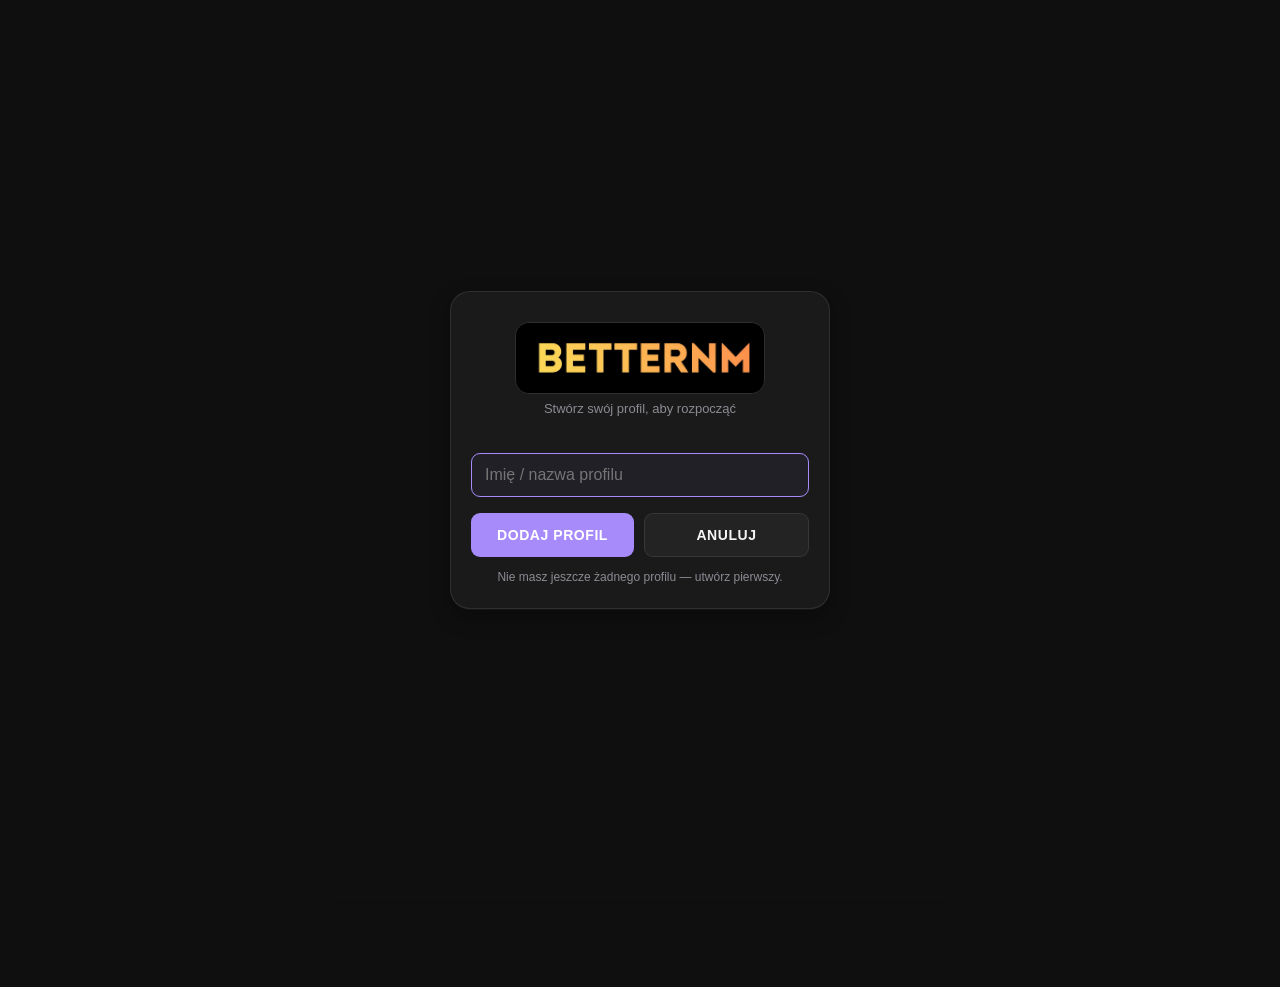
==== wersje/beta-0.10/index.html @ 72843f26 "Wersja beta 0.10 - stoper odpoczynku (zwijany) i czas treningu zapisywany do wpisu, poprawka rozjezd" ====
<!DOCTYPE html>
<html lang="pl">
<head>
  <meta charset="UTF-8">
  <meta name="viewport" content="width=device-width, initial-scale=1.0, viewport-fit=cover">
  <meta name="theme-color" content="#0f0f13">
  <meta name="mobile-web-app-capable" content="yes">
  <meta name="apple-mobile-web-app-capable" content="yes">
  <meta name="apple-mobile-web-app-status-bar-style" content="black-translucent">
  <meta name="apple-mobile-web-app-title" content="BetterNM">
  <meta name="format-detection" content="telephone=no">
  <title>BetterNM</title>
  <link rel="manifest" href="manifest.webmanifest">
  <link rel="icon" href="icons/icon-192.png">
  <link rel="apple-touch-icon" href="icons/icon-180.png">
  <link rel="stylesheet" href="style.css">
</head>
<body>
  <svg class="jamnik-bg" aria-hidden="true">
    <defs>
      <pattern id="jamnik-pat" width="150" height="90" patternUnits="userSpaceOnUse">
        <g fill="currentColor" fill-opacity="0.07" stroke="currentColor" stroke-opacity="0.07">
          <path d="M32 38 Q16 28 24 12" stroke-width="8" stroke-linecap="round" fill="none"/>
          <rect x="30" y="36" width="72" height="18" rx="9"/>
          <circle cx="102" cy="40" r="13"/>
          <rect x="94" y="26" width="30" height="18" rx="9"/>
          <rect x="120" y="30" width="20" height="9" rx="4.5"/>
          <path d="M100 28 Q92 44 102 45 Q108 44 106 31 Z"/>
          <rect x="36" y="54" width="7" height="20" rx="3.5"/>
          <rect x="54" y="54" width="7" height="20" rx="3.5"/>
          <rect x="108" y="54" width="7" height="20" rx="3.5"/>
          <rect x="124" y="54" width="7" height="20" rx="3.5"/>
        </g>
      </pattern>
    </defs>
    <rect width="100%" height="100%" fill="url(#jamnik-pat)"/>
  </svg>

  <header class="app-header">
    <img class="app-logo" src="logo.png" alt="BetterNM">
    <div class="header-mascot" aria-hidden="true"><svg viewBox="0 0 120 66" fill="currentColor" aria-hidden="true">
      <rect x="40" y="20" width="58" height="17" rx="8.5"/>
      <path d="M94 26 q16 -1 19 -15" fill="none" stroke="currentColor" stroke-width="7" stroke-linecap="round"/>
      <circle cx="32" cy="23" r="11"/>
      <rect x="9" y="25" width="22" height="10" rx="5"/>
      <path d="M28 13 q-7 -7 4 -7 q7 0 3 9 q-1 3 -7 1z"/>
      <circle cx="9" cy="29" r="2.4"/>
      <rect x="46" y="37" width="7" height="16" rx="3.5"/>
      <rect x="60" y="37" width="7" height="16" rx="3.5"/>
      <rect x="74" y="37" width="7" height="16" rx="3.5"/>
      <rect x="88" y="37" width="7" height="16" rx="3.5"/>
    </svg></div>
    <button id="btn-profile" class="profile-badge" aria-label="Zmień profil"></button>
    <button id="btn-settings" class="icon-btn header-btn" aria-label="Ustawienia">
      <svg viewBox="0 0 24 24" width="22" height="22" fill="none" stroke="#9a9aa8" stroke-width="2" stroke-linecap="round" stroke-linejoin="round">
        <circle cx="12" cy="12" r="3"/>
        <path d="M19.4 15a1.65 1.65 0 0 0 .33 1.82l.06.06a2 2 0 1 1-2.83 2.83l-.06-.06a1.65 1.65 0 0 0-1.82-.33 1.65 1.65 0 0 0-1 1.51V21a2 2 0 1 1-4 0v-.09a1.65 1.65 0 0 0-1-1.51 1.65 1.65 0 0 0-1.82.33l-.06.06a2 2 0 1 1-2.83-2.83l.06-.06a1.65 1.65 0 0 0 .33-1.82 1.65 1.65 0 0 0-1.51-1H3a2 2 0 1 1 0-4h.09a1.65 1.65 0 0 0 1.51-1 1.65 1.65 0 0 0-.33-1.82l-.06-.06a2 2 0 1 1 2.83-2.83l.06.06a1.65 1.65 0 0 0 1.82.33h.01a1.65 1.65 0 0 0 1-1.51V3a2 2 0 1 1 4 0v.09a1.65 1.65 0 0 0 1 1.51h.01a1.65 1.65 0 0 0 1.82-.33l.06-.06a2 2 0 1 1 2.83 2.83l-.06.06a1.65 1.65 0 0 0-.33 1.82v.01a1.65 1.65 0 0 0 1.51 1H21a2 2 0 1 1 0 4h-.09a1.65 1.65 0 0 0-1.51 1z"/>
      </svg>
    </button>
  </header>

  <main id="main">
    <!-- ============ KALENDARZ ============ -->
    <section id="tab-kalendarz" class="tab active">
      <div class="cal-nav">
        <button class="btn-ghost" id="cal-prev">&#10094;</button>
        <h2 id="cal-title"></h2>
        <button class="btn-ghost" id="cal-next">&#10095;</button>
      </div>
      <button class="btn-ghost cal-today" id="cal-today">Dzisiaj</button>
      <div id="daily-tips"></div>
      <div id="cal-streak"></div>
      <div id="month-stats"></div>
      <div class="cal-grid" id="cal-grid"></div>
      <div id="cal-day-detail"></div>
    </section>

    <!-- ============ ROZPISKA ============ -->
    <section id="tab-rozpiska" class="tab">
      <div class="tab-head">
        <h2 class="tab-title">Rozpiska treningowa</h2>
        <button class="btn primary small" id="plan-add">+ Dodaj rozpiskę</button>
      </div>
      <div id="plan-list"></div>
      <button class="btn secondary ex-list-toggle" id="ex-list-toggle">Lista ćwiczeń</button>
      <div id="exercise-list" class="hidden"></div>
    </section>

    <!-- ============ TRENING ============ -->
    <section id="tab-trening" class="tab">
      <h2 class="tab-title">Zapisz trening</h2>
      <div id="training-form"></div>
    </section>

    <!-- ============ POSTĘP ============ -->
    <section id="tab-postep" class="tab">
      <h2 class="tab-title">Postęp</h2>
      <div id="summary-box"></div>
      <div class="card" id="badges-box"><h3>Odznaki</h3><div id="badges-grid"></div></div>
      <div id="pr-box"></div>
      <div id="progress-form"></div>
    </section>

    <!-- ============ ZAWODY ============ -->
    <section id="tab-zawody" class="tab">
      <h2 class="tab-title">Zawody i starty</h2>
      <div id="races-form"></div>
    </section>

    <!-- ============ ZDROWIE ============ -->
    <section id="tab-zdrowie" class="tab">
      <h2 class="tab-title">Zdrowie</h2>
      <div id="health-form"></div>
      <div id="photo-box"></div>
    </section>
  </main>

  <nav class="bottom-nav">
    <button class="nav-btn active" data-tab="kalendarz"><span class="nav-icon"><svg viewBox="0 0 24 24" fill="none" stroke="currentColor" stroke-width="2" stroke-linecap="round" stroke-linejoin="round">
        <rect x="3" y="4" width="18" height="18" rx="2"/><line x1="16" y1="2" x2="16" y2="6"/><line x1="8" y1="2" x2="8" y2="6"/><line x1="3" y1="10" x2="21" y2="10"/>
      </svg></span><span>Kalendarz</span>
    </button>
    <button class="nav-btn" data-tab="rozpiska"><span class="nav-icon"><svg viewBox="0 0 24 24" fill="none" stroke="currentColor" stroke-width="2" stroke-linecap="round" stroke-linejoin="round">
        <path d="M8 6h13M8 12h13M8 18h13"/><path d="M3 6h.01M3 12h.01M3 18h.01"/>
      </svg></span><span>Rozpiska</span>
    </button>
    <button class="nav-btn" data-tab="trening"><span class="nav-icon"><svg viewBox="0 0 24 24" fill="none" stroke="currentColor" stroke-width="2" stroke-linecap="round">
        <line x1="3" y1="9" x2="3" y2="15"/><line x1="21" y1="9" x2="21" y2="15"/>
        <line x1="6" y1="12" x2="18" y2="12"/><line x1="9" y1="12" x2="9" y2="8"/>
        <line x1="15" y1="12" x2="15" y2="8"/><line x1="9" y1="16" x2="9" y2="20"/><line x1="15" y1="16" x2="15" y2="20"/>
      </svg></span><span>Trening</span>
    </button>
    <button class="nav-btn" data-tab="postep"><span class="nav-icon"><svg viewBox="0 0 24 24" fill="none" stroke="currentColor" stroke-width="2" stroke-linecap="round" stroke-linejoin="round">
        <path d="M18 20V10M12 20V4M6 20v-6"/>
      </svg></span><span>Postęp</span>
    </button>
    <button class="nav-btn" data-tab="zawody"><span class="nav-icon"><svg viewBox="0 0 24 24" fill="none" stroke="currentColor" stroke-width="2" stroke-linecap="round" stroke-linejoin="round">
        <path d="M5 21V4"/><path d="M5 4c3-2 6 2 9 0s6 1 6 1v9c-3-1-6 1-9-1s-6 0-6 0"/>
      </svg></span><span>Zawody</span>
    </button>
    <button class="nav-btn" data-tab="zdrowie"><span class="nav-icon"><svg viewBox="0 0 24 24" fill="none" stroke="currentColor" stroke-width="2" stroke-linecap="round" stroke-linejoin="round">
        <path d="M20.84 4.61a5.5 5.5 0 0 0-7.78 0L12 5.67l-1.06-1.06a5.5 5.5 0 0 0-7.78 7.78l1.06 1.06L12 21.23l7.78-7.78 1.06-1.06a5.5 5.5 0 0 0 0-7.78z"/>
      </svg></span><span>Zdrowie</span>
    </button>
  </nav>

  <!-- ============ MODAL: dzień ============ -->
  <div class="modal-overlay hidden" id="modal-day">
    <div class="modal">
      <div class="modal-head">
        <h3 id="modal-day-title"></h3>
        <button class="icon-btn" data-close>&#10005;</button>
      </div>
      <div id="modal-day-content"></div>
      <div class="modal-actions">
        <button class="btn primary" id="modal-day-add-training">+ Trening</button>
        <button class="btn secondary" id="modal-day-add-health">+ Zdrowie</button>
      </div>
    </div>
  </div>

  <!-- ============ MODAL: dodaj ćwiczenie ============ -->
  <div class="modal-overlay hidden" id="modal-add-exercise">
    <div class="modal">
      <div class="modal-head">
        <h3>Dodaj ćwiczenie</h3>
        <button class="icon-btn" data-close>&#10005;</button>
      </div>
      <label class="field-label" for="add-ex-select">Ćwiczenie</label>
      <select id="add-ex-select"></select>
      <div id="add-ex-custom-wrap" class="hidden">
        <label class="field-label" for="add-ex-custom">Własna nazwa</label>
        <input id="add-ex-custom" type="text" placeholder="np. Coś własnego">
      </div>
      <div class="modal-actions">
        <button class="btn primary" id="add-ex-ok">Dodaj</button>
      </div>
    </div>
  </div>

  <!-- ============ MODAL: dodaj ćwiczenia z rozpiski ============ -->
  <div class="modal-overlay hidden" id="modal-add-plan">
    <div class="modal">
      <div class="modal-head">
        <h3>Dodaj z rozpiski</h3>
        <button class="icon-btn" data-close>&#10005;</button>
      </div>
      <p class="field-hint">Wybierz rozpiskę — dodadzą się jej ćwiczenia, a mięśnie zaznaczą automatycznie.</p>
      <div id="plan-pick-list"></div>
    </div>
  </div>

  <!-- ============ MODAL: edycja planu ============ -->
  <div class="modal-overlay hidden" id="modal-plan-edit">
    <div class="modal">
      <div class="modal-head">
        <h3 id="plan-edit-title">Dodaj rozpiskę</h3>
        <button class="icon-btn" data-close>&#10005;</button>
      </div>
      <label class="field-label" for="plan-edit-name">Nazwa rozpiska</label>
      <input id="plan-edit-name" type="text" maxlength="40" placeholder="np. Klatka + Triceps">
      <label class="field-label" for="plan-edit-cat">Kategoria</label>
      <select id="plan-edit-cat">
        <option value="silownia">Siłownia</option>
        <option value="bieganie">Bieganie</option>
      </select>
      <div id="plan-tags-box">
        <label class="field-label">Mięśnie (możesz wybrać kilka)</label>
        <div class="chips" id="plan-tags-list"></div>
      </div>
      <label class="field-label" for="plan-edit-desc">Opis / plan (opcjonalnie, przydatny przy bieganiu)</label>
      <input id="plan-edit-desc" type="text" maxlength="120" placeholder="np. 3 km rozbieganie + 4 x 800 m">
      <p class="field-hint">Ćwiczenia — jedno w każdej linii (dla siłowni).</p>
      <textarea id="plan-edit-text" rows="8"></textarea>
      <div class="modal-actions">
        <button class="btn primary" id="plan-edit-ok">Zapisz</button>
        <button class="btn danger" id="plan-edit-delete" style="display:none">Usuń rozpiskę</button>
      </div>
    </div>
  </div>

  <!-- ============ MODAL: ustawienia ============ -->
  <div class="modal-overlay hidden" id="modal-settings">
    <div class="modal">
      <div class="modal-head">
        <button class="icon-btn back-btn" data-close aria-label="Cofnij">
          <svg viewBox="0 0 24 24" width="20" height="20" fill="none" stroke="currentColor" stroke-width="2" stroke-linecap="round" stroke-linejoin="round"><path d="M15 18l-6-6 6-6"/></svg>
        </button>
        <h3>Ustawienia</h3>
        <button class="icon-btn" data-close>&#10005;</button>
      </div>
      <div class="set-item">
        <button class="set-head" type="button" aria-expanded="false"><span>Profil</span><svg class="set-chev" viewBox="0 0 24 24" width="18" height="18" fill="none" stroke="currentColor" stroke-width="2" stroke-linecap="round" stroke-linejoin="round"><path d="M6 9l6 6 6-6"/></svg></button>
        <div class="set-body">
          <p class="field-hint" id="settings-current-profile"></p>
          <div class="modal-actions">
            <button class="btn secondary" id="settings-switch-profile">Zmień profil</button>
            <button class="btn secondary" id="settings-pin">Ustaw PIN</button>
          </div>
        </div>
      </div>

      <div class="set-item" id="set-nowosci">
        <button class="set-head" type="button" aria-expanded="false"><span>Nowości</span><svg class="set-chev" viewBox="0 0 24 24" width="18" height="18" fill="none" stroke="currentColor" stroke-width="2" stroke-linecap="round" stroke-linejoin="round"><path d="M6 9l6 6 6-6"/></svg></button>
        <div class="set-body">
          <p class="field-hint">Co nowego w tej wersji:</p>
          <div id="changelog-list"></div>
        </div>
      </div>

      <div class="set-item">
        <button class="set-head" type="button" aria-expanded="false"><span>Wygląd</span><svg class="set-chev" viewBox="0 0 24 24" width="18" height="18" fill="none" stroke="currentColor" stroke-width="2" stroke-linecap="round" stroke-linejoin="round"><path d="M6 9l6 6 6-6"/></svg></button>
        <div class="set-body">
          <div class="modal-actions">
            <button class="btn secondary" id="theme-dark">Ciemny</button>
            <button class="btn secondary" id="theme-light">Jasny</button>
          </div>
          <h4>Kolor akcentu</h4>
          <div id="accent-swatches" class="accent-row"></div>
          <h4>Maskotka</h4>
          <div class="modal-actions">
            <button class="btn secondary" id="mascot-none">Brak</button>
            <button class="btn secondary" id="mascot-jamnik">Jamniczek</button>
          </div>
        </div>
      </div>

      <div class="set-item">
        <button class="set-head" type="button" aria-expanded="false"><span>Kopia zapasowa danych</span><svg class="set-chev" viewBox="0 0 24 24" width="18" height="18" fill="none" stroke="currentColor" stroke-width="2" stroke-linecap="round" stroke-linejoin="round"><path d="M6 9l6 6 6-6"/></svg></button>
        <div class="set-body">
          <div class="modal-actions">
            <button class="btn primary" id="settings-export">Pobierz plik .json</button>
            <button class="btn secondary" id="settings-copy">Kopiuj dane</button>
          </div>
          <p class="field-hint">Kopia przechowuje cały postęp tego profilu. Aby przenieść dane na nowy telefon: pobierz plik, wyślij go sobie (np. mailem), a na nowym telefonie wybierz poniżej „Przywróć z kopii”.</p>
        </div>
      </div>

      <div class="set-item">
        <button class="set-head" type="button" aria-expanded="false"><span>Raport</span><svg class="set-chev" viewBox="0 0 24 24" width="18" height="18" fill="none" stroke="currentColor" stroke-width="2" stroke-linecap="round" stroke-linejoin="round"><path d="M6 9l6 6 6-6"/></svg></button>
        <div class="set-body">
          <p class="field-hint">Podsumowanie ostatnich 30 dni. W oknie drukowania wybierz „Zapisz jako PDF”.</p>
          <div class="modal-actions">
            <button class="btn primary" id="settings-report">Generuj raport (PDF)</button>
          </div>
        </div>
      </div>

      <div class="set-item">
        <button class="set-head" type="button" aria-expanded="false"><span>Przypomnienia</span><svg class="set-chev" viewBox="0 0 24 24" width="18" height="18" fill="none" stroke="currentColor" stroke-width="2" stroke-linecap="round" stroke-linejoin="round"><path d="M6 9l6 6 6-6"/></svg></button>
        <div class="set-body">
          <label class="remind-row"><input type="checkbox" id="remind-enable"><span>Przypominaj o treningu</span></label>
          <div class="form-row">
            <div><label class="field-label">Godzina</label><input type="time" id="remind-time"></div>
            <div><label class="field-label">Wiadomość</label><input type="text" id="remind-msg" maxlength="60" placeholder="Czas na trening!"></div>
          </div>
          <p class="field-hint" id="remind-hint"></p>
          <div class="modal-actions">
            <button class="btn secondary" id="remind-save">Zapisz przypomnienie</button>
          </div>
        </div>
      </div>

      <div class="set-item">
        <button class="set-head" type="button" aria-expanded="false"><span>Przywróć z kopii</span><svg class="set-chev" viewBox="0 0 24 24" width="18" height="18" fill="none" stroke="currentColor" stroke-width="2" stroke-linecap="round" stroke-linejoin="round"><path d="M6 9l6 6 6-6"/></svg></button>
        <div class="set-body">
          <div class="modal-actions">
            <button class="btn secondary" id="settings-import">Wybierz plik .json</button>
            <input type="file" id="settings-file" accept=".json,application/json" class="hidden">
          </div>
        </div>
      </div>

      <div class="set-item">
        <button class="set-head" type="button" aria-expanded="false"><span>Uwagi i poprawki</span><svg class="set-chev" viewBox="0 0 24 24" width="18" height="18" fill="none" stroke="currentColor" stroke-width="2" stroke-linecap="round" stroke-linejoin="round"><path d="M6 9l6 6 6-6"/></svg></button>
        <div class="set-body">
          <p class="field-hint">Lista rzeczy do poprawy w aplikacji. „Wyślij do autora" przesyła uwagi prosto do dewelopera (nowy Issue na GitHubie).</p>
          <textarea id="feedback-input" rows="3" placeholder="np. dodać tryb ciemny w postępach..."></textarea>
          <div class="modal-actions">
            <button class="btn primary" id="feedback-add">Dodaj uwagę</button>
            <button class="btn secondary" id="feedback-send">Wyślij do autora</button>
            <button class="btn secondary" id="feedback-copy">Kopiuj listę</button>
          </div>
          <div id="feedback-list"></div>
        </div>
      </div>

      <div class="set-item">
        <button class="set-head" type="button" aria-expanded="false"><span class="danger-title">Niebezpieczne</span><svg class="set-chev" viewBox="0 0 24 24" width="18" height="18" fill="none" stroke="currentColor" stroke-width="2" stroke-linecap="round" stroke-linejoin="round"><path d="M6 9l6 6 6-6"/></svg></button>
        <div class="set-body">
          <div class="modal-actions">
            <button class="btn danger" id="settings-reset">Wyczyść wszystkie dane</button>
          </div>
        </div>
      </div>

      <div class="set-item">
        <button class="set-head" type="button" aria-expanded="false"><span>Zainstaluj aplikację</span><svg class="set-chev" viewBox="0 0 24 24" width="18" height="18" fill="none" stroke="currentColor" stroke-width="2" stroke-linecap="round" stroke-linejoin="round"><path d="M6 9l6 6 6-6"/></svg></button>
        <div class="set-body">
          <p class="field-hint" id="install-hint">Zainstaluj BetterNM na telefonie — działa jak zwykła aplikacja, bez przeglądarki.</p>
          <div class="modal-actions">
            <button class="btn primary hidden" id="install-btn">Zainstaluj aplikację</button>
            <button class="btn secondary" id="settings-update">Aktualizuj aplikację</button>
          </div>
          <ul class="install-guide">
            <li><b>Android (Chrome):</b> menu ⋮ → „Dodaj do ekranu głównego" lub „Zainstaluj aplikację".</li>
            <li><b>iPhone/iPad (Safari):</b> przycisk Udostępnij → „Dodaj do ekranu głównego".</li>
          </ul>
        </div>
      </div>

      <p class="field-hint" id="settings-version"></p>
    </div>
  </div>

  <!-- ============ MODAL: PIN ============ -->
  <div class="modal-overlay hidden" id="modal-pin">
    <div class="modal">
      <div class="modal-head">
        <h3 id="pin-modal-title">Ustaw PIN</h3>
        <button class="icon-btn" data-close>&#10005;</button>
      </div>
      <p class="field-hint">PIN (4 cyfry) blokuje dostęp do tego profilu — podajesz go po wybraniu profilu w aplikacji.</p>
      <label class="field-label" for="pin-input">Nowy PIN</label>
      <input id="pin-input" type="password" inputmode="numeric" maxlength="4" pattern="[0-9]*" autocomplete="new-password" placeholder="4 cyfry">
      <label class="field-label" for="pin-confirm">Powtórz PIN</label>
      <input id="pin-confirm" type="password" inputmode="numeric" maxlength="4" pattern="[0-9]*" autocomplete="new-password" placeholder="jeszcze raz">
      <p class="field-hint err-hint hidden" id="pin-err"></p>
      <div class="modal-actions">
        <button class="btn primary" id="pin-save">Zapisz PIN</button>
        <button class="btn danger hidden" id="pin-remove">Usuń PIN</button>
      </div>
    </div>
  </div>

  <!-- ============ EKRAN PROFILI ============ -->
  <div class="profile-screen hidden" id="profile-screen">
    <div class="profile-card">
      <img class="profile-banner" src="logo.png" alt="BetterNM">
      <p class="profile-sub" id="profile-sub">Wybierz profil, aby kontynuować</p>
      <div id="profile-list"></div>
      <div id="profile-add-wrap" class="hidden">
        <input id="profile-new-name" type="text" placeholder="Imię / nazwa profilu" maxlength="24" autocomplete="off">
        <div class="modal-actions">
          <button class="btn primary" id="profile-add-ok">Dodaj profil</button>
          <button class="btn secondary" id="profile-add-cancel">Anuluj</button>
        </div>
      </div>
      <div id="profile-rename-wrap" class="hidden">
        <input id="profile-rename-input" type="text" placeholder="Nowa nazwa profilu" maxlength="24" autocomplete="off">
        <div class="modal-actions">
          <button class="btn primary" id="profile-rename-ok">Zapisz</button>
          <button class="btn secondary" id="profile-rename-cancel">Anuluj</button>
        </div>
      </div>
      <button class="btn secondary profile-add-btn" id="profile-add-btn">+ Nowy profil</button>
      <p class="field-hint profile-meta" id="profile-screen-meta"></p>
    </div>
  </div>

  <!-- ============ MODAL: zdjęcie sylwetki ============ -->
  <div class="modal-overlay hidden" id="modal-photo">
    <div class="modal modal-photo">
      <div class="modal-head">
        <h3 id="photo-full-date"></h3>
        <button class="icon-btn" data-close>&#10005;</button>
      </div>
      <img id="photo-full" alt="Zdjęcie sylwetki">
    </div>
  </div>

  <!-- ============ RAPORT (do wydruku / PDF) ============ -->
  <div id="print-report"></div>

  <!-- ============ EKRAN BLOKADY (PIN) ============ -->
  <div class="lock-screen hidden" id="lock-screen">
    <div class="lock-card">
      <img class="lock-logo" src="logo.png" alt="BetterNM">
      <p class="lock-title">Profil: <span id="lock-profile-name"></span></p>
      <p class="lock-hint">Wpisz PIN, aby odblokować</p>
      <div class="pin-dots" id="pin-dots">
        <span class="pin-dot"></span><span class="pin-dot"></span><span class="pin-dot"></span><span class="pin-dot"></span>
      </div>
      <p class="lock-err hidden" id="lock-err">Nieprawidłowy PIN</p>
      <div class="pin-pad">
        <button class="pin-key" type="button" data-pin="1">1</button>
        <button class="pin-key" type="button" data-pin="2">2</button>
        <button class="pin-key" type="button" data-pin="3">3</button>
        <button class="pin-key" type="button" data-pin="4">4</button>
        <button class="pin-key" type="button" data-pin="5">5</button>
        <button class="pin-key" type="button" data-pin="6">6</button>
        <button class="pin-key" type="button" data-pin="7">7</button>
        <button class="pin-key" type="button" data-pin="8">8</button>
        <button class="pin-key" type="button" data-pin="9">9</button>
        <span class="pin-key empty"></span>
        <button class="pin-key" type="button" data-pin="0">0</button>
        <button class="pin-key" type="button" data-pin="back" aria-label="Kasuj">&larr;</button>
      </div>
      <button class="btn ghost-btn" id="lock-cancel" type="button">Inny profil</button>
    </div>
  </div>

  <div id="toast" class="hidden"></div>

  <script src="app.js"></script>
</body>
</html>
---- wersje/beta-0.10/style.css ----
:root {
  --bg: #0f0f0f;
  --card: #1a1a1a;
  --card-solid: #161616;
  --card2: #232323;
  --text: #f5f5f7;
  --muted: #8b8b93;
  --accent: #a78bfa;
  --accent-hover: #8b5cf6;
  --accent-active: #7c3aed;
  --accent-rgb: 167, 139, 250;
  --blue: #38bdf8;
  --green: #34d399;
  --yellow: #fdb515;
  --danger: #ef4444;
  --border: rgba(255, 255, 255, 0.09);
  --shadow: 0 1px 0 rgba(255, 255, 255, 0.04), 0 8px 20px rgba(0, 0, 0, 0.35);
  --radius: 12px;
}

* { box-sizing: border-box; margin: 0; padding: 0; }

html { -webkit-text-size-adjust: 100%; }

body {
  background:
    radial-gradient(900px 420px at 50% -8%, rgba(var(--accent-rgb), 0.09), transparent 60%),
    var(--bg);
  color: var(--text);
  font-family: -apple-system, BlinkMacSystemFont, "Segoe UI", Roboto, "Helvetica Neue", Arial, sans-serif;
  font-size: 15px;
  line-height: 1.45;
  min-height: 100vh;
  padding-bottom: 78px;
  padding-top: 58px;
  -webkit-font-smoothing: antialiased;
}

.hidden { display: none !important; }

/* ===== Header ===== */
.app-header {
  position: fixed;
  top: 0; left: 0; right: 0;
  z-index: 50;
  height: 58px;
  display: flex;
  align-items: center;
  gap: 12px;
  padding: 0 16px;
  background: rgba(15, 15, 15, 0.9);
  backdrop-filter: blur(14px);
  -webkit-backdrop-filter: blur(14px);
  border-bottom: 1px solid var(--border);
}
.logo {
  width: 36px;
  height: 36px;
  border-radius: 10px;
  background: var(--accent);
  display: flex;
  align-items: center;
  justify-content: center;
  box-shadow: 0 4px 14px rgba(var(--accent-rgb), 0.4);
  flex: 0 0 auto;
}
.logo svg { stroke: #fff; }
.app-header h1 {
  font-size: 18px;
  font-weight: 800;
  letter-spacing: -0.2px;
  color: #fff;
  flex: 1;
}
.header-btn { margin-left: auto; position: relative; }
#btn-settings.has-update::after {
  content: '';
  position: absolute;
  top: 3px;
  right: 3px;
  width: 9px;
  height: 9px;
  border-radius: 50%;
  background: var(--accent);
  border: 2px solid var(--bg);
}
.app-logo {
  height: 30px;
  width: auto;
  display: block;
  flex: 0 0 auto;
}

/* ===== Main / tabs ===== */
main { max-width: 640px; margin: 0 auto; padding: 16px 14px 34px; }
.tab { display: none; }
.tab.active { display: block; animation: fade 0.2s ease; }
@keyframes fade { from { opacity: 0; transform: translateY(5px); } to { opacity: 1; transform: none; } }
.tab-title {
  font-size: 21px;
  font-weight: 800;
  margin-bottom: 14px;
  letter-spacing: -0.3px;
  color: #fff;
}
.tab-subtitle {
  font-size: 12px;
  color: var(--muted);
  margin: 20px 2px 10px;
  text-transform: uppercase;
  letter-spacing: 0.09em;
  font-weight: 700;
}

/* ===== Bottom nav ===== */
.bottom-nav {
  position: fixed;
  bottom: 0; left: 0; right: 0;
  z-index: 50;
  display: flex;
  background: rgba(17, 17, 17, 0.95);
  backdrop-filter: blur(14px);
  -webkit-backdrop-filter: blur(14px);
  border-top: 1px solid var(--border);
  padding-bottom: env(safe-area-inset-bottom);
}
.nav-btn {
  flex: 1;
  position: relative;
  display: flex;
  flex-direction: column;
  align-items: center;
  gap: 3px;
  padding: 9px 0 7px;
  background: none;
  border: none;
  color: var(--muted);
  font-size: 11px;
  font-weight: 600;
  cursor: pointer;
  -webkit-tap-highlight-color: transparent;
  transition: color 0.2s;
}
.nav-btn .nav-icon {
  width: 46px;
  height: 27px;
  border-radius: 8px;
  display: flex;
  align-items: center;
  justify-content: center;
  transition: background 0.2s, transform 0.2s;
}
.nav-btn.active { color: var(--accent); }
.nav-btn.active .nav-icon {
  background: rgba(var(--accent-rgb), 0.14);
  transform: translateY(-1px);
}

/* ===== Buttons ===== */
.btn {
  border: none;
  border-radius: 9px;
  padding: 13px 18px;
  font-size: 14px;
  font-weight: 700;
  text-transform: uppercase;
  letter-spacing: 0.04em;
  cursor: pointer;
  color: #fff;
  -webkit-tap-highlight-color: transparent;
  transition: transform 0.12s, background 0.15s;
}
.btn:active { transform: scale(0.97); }
.btn.primary { background: var(--accent); }
.btn.primary:active { background: var(--accent-active); }
.btn.primary:hover { background: var(--accent-hover); }
.btn.secondary { background: var(--card2); border: 1px solid var(--border); color: var(--text); }
.btn.secondary:active { background: #2a2a2a; }
.btn.danger { background: var(--danger); }
.btn.danger:active { background: #c02626; }
.btn.small { padding: 8px 14px; font-size: 12px; border-radius: 8px; }
.btn:disabled { opacity: 0.5; }

.btn-ghost {
  background: none;
  border: none;
  color: var(--accent);
  font-size: 20px;
  padding: 8px 14px;
  cursor: pointer;
  border-radius: 8px;
  -webkit-tap-highlight-color: transparent;
}
.btn-ghost:active { background: rgba(var(--accent-rgb), 0.12); }
.cal-today {
  display: block;
  margin: 0 auto 12px;
  font-size: 13px;
  font-weight: 600;
  text-transform: uppercase;
  letter-spacing: 0.05em;
  padding: 6px 16px;
  border: 1px solid var(--border);
  border-radius: 8px;
  color: var(--muted);
  background: var(--card);
  cursor: pointer;
  -webkit-tap-highlight-color: transparent;
}
.cal-today:active { color: var(--accent); border-color: var(--accent); }

.icon-btn {
  background: none;
  border: none;
  color: var(--muted);
  font-size: 18px;
  padding: 7px;
  cursor: pointer;
  border-radius: 8px;
  -webkit-tap-highlight-color: transparent;
}
.icon-btn:active { background: rgba(255, 255, 255, 0.08); color: var(--text); }

/* ===== Cards ===== */
.card {
  background: var(--card);
  border: 1px solid var(--border);
  border-radius: var(--radius);
  padding: 16px;
  margin-bottom: 14px;
  box-shadow: var(--shadow);
}
.card h3 { font-size: 16px; font-weight: 700; margin-bottom: 6px; color: #fff; }

/* ===== Calendar ===== */
.cal-nav { display: flex; align-items: center; justify-content: space-between; margin-bottom: 6px; }
.cal-nav h2 { font-size: 18px; font-weight: 800; text-transform: capitalize; color: #fff; }
.cal-grid {
  display: grid;
  grid-template-columns: repeat(7, minmax(0, 1fr));
  gap: 4px;
  background: var(--card);
  border: 1px solid var(--border);
  border-radius: var(--radius);
  padding: 10px;
  box-shadow: var(--shadow);
}
.cal-dow { text-align: center; font-size: 11px; color: var(--muted); padding: 4px 0; font-weight: 700; text-transform: uppercase; letter-spacing: 0.06em; }
.cal-day {
  min-width: 0;
  height: 46px;
  overflow: hidden;
  display: flex;
  flex-direction: column;
  align-items: center;
  justify-content: center;
  gap: 2px;
  border-radius: 9px;
  font-size: 14px;
  cursor: pointer;
  transition: background 0.15s;
  -webkit-tap-highlight-color: transparent;
}
.cal-day.empty { cursor: default; }
.cal-day:not(.empty):active { background: rgba(var(--accent-rgb), 0.15); }
.cal-day.trained { background: rgba(var(--accent-rgb), 0.10); border: 1px solid rgba(var(--accent-rgb), 0.35); }
.cal-day .day-num { font-weight: 600; font-variant-numeric: tabular-nums; }
.cal-day.today .day-num {
  width: 25px;
  height: 25px;
  display: flex;
  align-items: center;
  justify-content: center;
  border-radius: 50%;
  background: var(--accent);
  color: #fff;
  font-weight: 800;
  box-shadow: 0 3px 10px rgba(var(--accent-rgb), 0.45);
}
.cal-marks { display: flex; flex-wrap: wrap; justify-content: center; gap: 1px; min-height: 10px; max-height: 15px; overflow: hidden; align-self: stretch; line-height: 1; align-items: center; }
.cal-more {
  font-size: 7px;
  font-weight: 800;
  line-height: 1.5;
  padding: 0 2px;
  border-radius: 5px;
  color: var(--accent);
  background: rgba(var(--accent-rgb), 0.14);
}
.run-mark { display: inline-flex; align-items: center; gap: 1px; color: var(--blue); height: 10px; }
.run-ico svg { width: 8px; height: 8px; display: block; }
.run-ltr { font-size: 7px; font-weight: 800; color: var(--blue); line-height: 1; }
.gym-mark { display: inline-flex; width: 9px; height: 9px; color: var(--accent); }
.gym-mark svg { width: 100%; height: 100%; display: block; }
.gym-mark.back { color: var(--accent); }
.gym-mark.chest { color: #f472b6; }
.gym-mark.legs { color: #4ade80; }
.gym-mark.bolt { color: #facc15; }
.gym-mark.dumbbell { color: var(--accent); }
.health-mark { width: 4px; height: 4px; border-radius: 50%; background: var(--green); align-self: center; }

#cal-day-detail .day-block { margin-top: 16px; }
#cal-day-detail .day-block h3 { font-size: 13px; color: var(--muted); margin-bottom: 8px; text-transform: uppercase; letter-spacing: 0.08em; }
.day-empty { text-align: center; color: var(--muted); padding: 26px 0; }

/* ===== Weekly streak ===== */
.streak-card {
  display: flex;
  align-items: center;
  gap: 12px;
  background: var(--card);
  border: 1px solid var(--border);
  border-radius: var(--radius);
  padding: 12px 16px;
  margin-bottom: 12px;
  box-shadow: var(--shadow);
}
.streak-flame { width: 30px; height: 30px; color: var(--muted); flex: 0 0 30px; }
.streak-flame svg { width: 100%; height: 100%; }
.streak-card.on .streak-flame { color: var(--accent); }
.streak-info { display: flex; flex-direction: column; line-height: 1.2; }
.streak-num { font-size: 22px; font-weight: 800; color: #fff; }
.streak-lbl { font-size: 12px; color: var(--muted); }

/* ===== Plan cards ===== */
.badge {
  display: inline-block;
  font-size: 11px;
  font-weight: 700;
  text-transform: uppercase;
  letter-spacing: 0.04em;
  padding: 3px 10px;
  border-radius: 6px;
  vertical-align: middle;
  margin-left: 8px;
}
.badge.gym { background: rgba(var(--accent-rgb), 0.16); color: var(--accent); }
.badge.run { background: rgba(56, 189, 248, 0.15); color: var(--blue); }
.ex-list { list-style: none; margin: 10px 0; counter-reset: ex; }
.ex-list li { display: flex; gap: 10px; align-items: baseline; padding: 5px 0; color: #d7dae4; }
.ex-list li::before {
  counter-increment: ex;
  content: counter(ex);
  flex: 0 0 22px;
  height: 22px;
  text-align: center;
  font-size: 12px;
  font-weight: 700;
  color: #fff;
  background: var(--accent);
  border-radius: 50%;
  line-height: 22px;
}
.card.plan-gym { border-left: 3px solid var(--accent); }
.card.plan-run { border-left: 3px solid var(--blue); }
.plan-actions { display: flex; gap: 10px; margin-top: 12px; }
.plan-actions .btn { flex: 1; }

/* Rozpiska: zwijane karty planów */
.plan-acc { padding: 2px 16px; }
.plan-acc-head {
  width: 100%;
  display: flex;
  flex-wrap: wrap;
  align-items: center;
  gap: 4px 10px;
  padding: 14px 0 12px;
  background: none;
  border: none;
  color: var(--text);
  text-align: left;
  cursor: pointer;
  -webkit-tap-highlight-color: transparent;
}
.plan-acc-title {
  flex: 1 1 auto;
  min-width: 0;
  display: flex;
  align-items: center;
  gap: 8px;
  font-size: 16px;
}
.plan-acc-title b { font-size: 15px; color: #fff; }
.plan-acc .plan-tags { margin: 0; flex: 0 1 auto; }
.plan-acc-count { flex: 0 0 auto; font-size: 12px; color: var(--muted); font-weight: 600; white-space: nowrap; }
.plan-acc .set-chev { flex: 0 0 auto; color: var(--muted); transition: transform 0.18s; }
.plan-acc.open .set-chev { transform: rotate(180deg); }
.plan-acc-body { display: none; padding: 0 0 14px; }
.plan-acc.open .plan-acc-body { display: block; }
.plan-acc.open .plan-acc-body .ex-list { margin: 6px 0 4px; }

/* Tagi mięśni */
.plan-tags { margin: 8px 0 2px; display: flex; flex-wrap: wrap; gap: 6px; }
.badge.tag {
  margin: 0;
  background: rgba(var(--accent-rgb), 0.12);
  color: var(--accent);
  text-transform: none;
  letter-spacing: 0.02em;
  font-size: 11px;
  font-weight: 600;
}
.plan-filters { margin: 6px 0 14px; }
.plan-filters .chip { padding: 8px 13px; font-size: 13px; border-radius: 20px; }
.tag-chip { padding: 8px 13px !important; font-size: 13px !important; }
#plan-tags-list { margin: 6px 0 4px; }

/* Wybór mięśni w treningu + rozpiska w treningu */
.plan-loaded { display: flex; align-items: center; gap: 8px; font-size: 13px; font-weight: 600; color: var(--text); padding: 4px 0 0; }
.plan-row { align-items: center; }
.plan-row > div:last-child { flex: 1.4; }
.plan-loaded svg { width: 17px; height: 17px; color: var(--accent); flex-shrink: 0; }
#plan-pick-list { display: flex; flex-direction: column; gap: 8px; margin-top: 10px; }
.plan-pick {
  display: block;
  text-align: left;
  width: 100%;
  border: 1px solid var(--border);
  background: var(--card);
  color: var(--text);
  border-radius: 10px;
  padding: 10px 12px;
  font-size: 14px;
  font-weight: 600;
  cursor: pointer;
  transition: all 0.15s;
  -webkit-tap-highlight-color: transparent;
}
.plan-pick:active { transform: scale(0.98); }
.plan-pick .pp-name { display: block; }

/* Lista ćwiczeń w Rozpisce */
.ex-list-toggle { width: 100%; margin: 14px 0 0; }
.ex-part { margin: 16px 0 6px; font-size: 13px; color: var(--accent); text-transform: uppercase; letter-spacing: 0.05em; }
.ex-part:first-child { margin-top: 4px; }
#exercise-list .ex-list { margin-top: 0; }
#exercise-list .ex-list-click li { padding: 2px 0; }
#exercise-list .ex-add-row {
  flex: 1;
  min-width: 0;
  display: flex;
  align-items: center;
  justify-content: space-between;
  gap: 8px;
  padding: 8px 4px 8px 0;
  background: none;
  border: none;
  color: var(--text);
  font-size: 14px;
  text-align: left;
  cursor: pointer;
  -webkit-tap-highlight-color: transparent;
}
#exercise-list .ex-add-name { flex: 1; min-width: 0; overflow: hidden; text-overflow: ellipsis; white-space: nowrap; }
#exercise-list .ex-add-chip {
  flex: 0 0 auto;
  background: rgba(var(--accent-rgb), 0.14);
  color: var(--accent);
  border-radius: 20px;
  padding: 5px 12px;
  font-size: 12px;
  font-weight: 700;
  text-transform: uppercase;
  letter-spacing: 0.03em;
  white-space: nowrap;
  transition: background 0.15s, color 0.15s;
}
#exercise-list .ex-add-row:active .ex-add-chip { background: var(--accent); color: #fff; }

/* ===== Chips ===== */
.chips { display: flex; flex-wrap: wrap; gap: 9px; margin: 12px 0; }
.chip {
  border: 1px solid var(--border);
  background: var(--card);
  color: var(--text);
  border-radius: 8px;
  padding: 10px 16px;
  font-size: 14px;
  font-weight: 600;
  cursor: pointer;
  transition: all 0.15s;
  -webkit-tap-highlight-color: transparent;
}
.chip:active { transform: scale(0.96); }
.chip.active {
  background: var(--accent);
  border-color: var(--accent);
  color: #fff;
}

/* ===== Fields ===== */
.field-label { display: block; font-size: 12px; color: var(--muted); margin: 14px 0 5px; font-weight: 700; text-transform: uppercase; letter-spacing: 0.06em; }
.field-hint { font-size: 12px; color: var(--muted); margin-top: 6px; }
input, select, textarea {
  width: 100%;
  background: var(--card2);
  border: 1px solid var(--border);
  color: var(--text);
  border-radius: 9px;
  padding: 12px 13px;
  font-size: 16px;
  font-variant-numeric: tabular-nums;
  font-family: inherit;
  -webkit-appearance: none;
  appearance: none;
  transition: border-color 0.15s, background 0.15s;
}
textarea { resize: vertical; }
input:focus, select:focus, textarea:focus {
  outline: none;
  border-color: var(--accent);
  background: rgba(var(--accent-rgb), 0.06);
}
select { background-image: linear-gradient(45deg, transparent 50%, var(--muted) 50%), linear-gradient(135deg, var(--muted) 50%, transparent 50%); background-position: calc(100% - 18px) 55%, calc(100% - 13px) 55%; background-size: 5px 5px; background-repeat: no-repeat; color-scheme: dark; }
select option {
  background-color: var(--card2);
  color: var(--text);
}

/* ===== Exercise blocks ===== */
.ex-block {
  background: var(--card);
  border: 1px solid var(--border);
  border-radius: var(--radius);
  padding: 15px;
  margin-bottom: 14px;
  box-shadow: var(--shadow);
}
.ex-head { display: flex; align-items: center; justify-content: space-between; gap: 8px; margin-bottom: 4px; }
.ex-head .ex-name {
  font-weight: 800;
  font-size: 16px;
  flex: 1;
  color: #fff;
  letter-spacing: -0.2px;
}
.last-results {
  font-size: 12px;
  color: var(--muted);
  background: rgba(56, 189, 248, 0.08);
  border: 1px solid rgba(56, 189, 248, 0.2);
  border-radius: 8px;
  padding: 8px 10px;
  margin-top: 8px;
}
.last-results b { color: var(--blue); font-weight: 700; }
.last-results .lr-date { color: #6a7080; }
.set-row {
  display: grid;
  grid-template-columns: 30px 1fr 1fr 34px;
  gap: 8px;
  align-items: center;
  margin-top: 10px;
}
.set-row .set-num {
  text-align: center;
  color: var(--muted);
  font-size: 13px;
  font-weight: 700;
}
.set-row input { padding: 11px 11px; font-size: 15px; }
.set-row .inp-w::placeholder, .set-row .inp-r::placeholder { color: #5c5c66; }
.set-hint { font-size: 10px; color: #5c5c66; margin-top: 6px; text-transform: uppercase; letter-spacing: 0.07em; }
.add-set {
  margin-top: 10px;
  background: rgba(var(--accent-rgb), 0.08);
  border: 1px dashed rgba(var(--accent-rgb), 0.45);
  color: var(--accent);
  border-radius: 9px;
  padding: 10px;
  width: 100%;
  font-size: 13px;
  font-weight: 700;
  text-transform: uppercase;
  letter-spacing: 0.04em;
  cursor: pointer;
  -webkit-tap-highlight-color: transparent;
}
.add-set:active { background: rgba(var(--accent-rgb), 0.18); }
.form-row { display: flex; gap: 12px; }
.form-row > div { flex: 1; }
.form-actions { display: flex; gap: 12px; margin-top: 18px; }
.form-actions .btn { flex: 1; padding: 14px; }

/* ===== Running stats (Strava-style 3-up) ===== */
.run-stats { display: flex; gap: 10px; margin: 14px 0 6px; }
.run-stat {
  flex: 1;
  text-align: center;
  background: rgba(255, 255, 255, 0.04);
  border: 1px solid var(--border);
  border-radius: 10px;
  padding: 12px 6px;
}
.rs-val {
  display: block;
  font-size: 20px;
  font-weight: 800;
  color: #fff;
  font-variant-numeric: tabular-nums;
  letter-spacing: -0.3px;
}
.rs-lbl {
  display: block;
  font-size: 10px;
  color: var(--muted);
  text-transform: uppercase;
  letter-spacing: 0.08em;
  margin-top: 3px;
  font-weight: 700;
}
.run-stats.small { margin: 4px 0 8px; gap: 8px; }
.run-stats.small .run-stat { padding: 8px 4px; }
.run-stats.small .rs-val { font-size: 15px; }
.run-zone {
  display: inline-flex;
  align-items: center;
  gap: 6px;
  font-size: 11px;
  font-weight: 800;
  padding: 4px 10px;
  border-radius: 999px;
  border: 1px solid var(--border);
  margin-top: 4px;
}
.run-zone::before {
  content: '';
  width: 8px;
  height: 8px;
  border-radius: 50%;
  background: var(--muted);
}
.run-zone.z1::before { background: #38bdf8; }
.run-zone.z2::before { background: #34d399; }
.run-zone.z3::before { background: #fbbf24; }
.run-zone.z4::before { background: #fb923c; }
.run-zone.z5::before { background: #ef4444; }

/* ===== Progress ===== */
.stat-row { display: flex; gap: 10px; margin-top: 12px; }
.stat-card {
  flex: 1;
  background: rgba(255, 255, 255, 0.04);
  border: 1px solid var(--border);
  border-radius: 10px;
  padding: 11px 8px;
  text-align: center;
}
.stat-card .stat-val {
  font-size: 17px;
  font-weight: 800;
  color: #fff;
  font-variant-numeric: tabular-nums;
  letter-spacing: -0.3px;
}
.stat-card .stat-lbl {
  font-size: 10px;
  color: var(--muted);
  margin-top: 3px;
  text-transform: uppercase;
  letter-spacing: 0.06em;
  font-weight: 700;
}
.svg-chart { width: 100%; height: auto; display: block; margin-top: 12px; }
.chart-empty {
  text-align: center;
  color: var(--muted);
  padding: 34px 10px;
  font-size: 13px;
  border: 1px dashed var(--border);
  border-radius: 10px;
  margin-top: 12px;
  background: rgba(255, 255, 255, 0.02);
}

/* ===== Compare + history ===== */
.cmp-box {
  margin-top: 14px;
  border: 1px solid var(--border);
  border-radius: 10px;
  padding: 12px;
  background: rgba(255, 255, 255, 0.02);
}
.cmp-title { font-size: 11px; font-weight: 800; text-transform: uppercase; letter-spacing: 0.06em; color: var(--muted); margin-bottom: 10px; }
.cmp-row { display: flex; align-items: stretch; gap: 8px; }
.cmp-row + .cmp-row { margin-top: 8px; }
.cmp-col { flex: 1; text-align: center; background: var(--card); border: 1px solid var(--border); border-radius: 10px; padding: 10px 6px; }
.cmp-lbl { font-size: 10px; color: var(--muted); text-transform: uppercase; letter-spacing: 0.04em; font-weight: 700; margin-bottom: 4px; }
.cmp-val { font-size: 16px; font-weight: 800; color: #fff; font-variant-numeric: tabular-nums; }
.cmp-sub { font-size: 10px; color: var(--muted); margin-top: 2px; }
.cmp-arrow { display: flex; align-items: center; color: var(--muted); font-size: 16px; }
.cmp-delta { text-align: center; font-size: 12px; font-weight: 800; margin-top: 8px; }
.cmp-delta.up { color: var(--green); }
.cmp-delta.down { color: var(--danger); }
.hist-box { margin-top: 14px; }
.hist-title { font-size: 11px; font-weight: 800; text-transform: uppercase; letter-spacing: 0.06em; color: var(--muted); margin-bottom: 8px; }
.hist-list { max-height: 240px; overflow-y: auto; display: flex; flex-direction: column; gap: 8px; padding-right: 2px; }
.hist-item {
  display: flex;
  align-items: center;
  gap: 10px;
  background: var(--card);
  border: 1px solid var(--border);
  border-radius: 10px;
  padding: 10px 12px;
}
.hist-date { font-size: 12px; font-weight: 700; color: #fff; white-space: nowrap; flex: 0 0 42px; }
.hist-sets { flex: 1; font-size: 12px; color: var(--muted); text-align: right; }
.hist-vol { font-size: 13px; font-weight: 800; color: var(--accent); white-space: nowrap; }

/* ===== Health ===== */
.summary-grid { display: grid; grid-template-columns: repeat(2, minmax(0, 1fr)); gap: 12px; margin-bottom: 16px; }
.summary-card {
  background: var(--card);
  border: 1px solid var(--border);
  border-radius: var(--radius);
  padding: 14px;
  box-shadow: var(--shadow);
}
.summary-card .s-lbl {
  font-size: 11px;
  color: var(--muted);
  font-weight: 700;
  text-transform: uppercase;
  letter-spacing: 0.07em;
}
.summary-card .s-val {
  font-size: 22px;
  font-weight: 800;
  margin-top: 3px;
  letter-spacing: -0.4px;
  color: #fff;
  font-variant-numeric: tabular-nums;
}
.summary-card .s-delta { font-size: 12px; margin-top: 3px; font-weight: 700; font-variant-numeric: tabular-nums; }
.summary-card .s-delta.up { color: var(--green); }
.summary-card .s-delta.down { color: var(--accent); }
.summary-card .s-delta.neutral { color: var(--muted); }
.health-list-item {
  display: flex;
  align-items: center;
  justify-content: space-between;
  gap: 8px;
  padding: 11px 0;
  border-bottom: 1px solid var(--border);
}
.health-list-item:last-child { border-bottom: none; }
.health-list-item .h-date { font-size: 13px; color: var(--muted); font-weight: 600; font-variant-numeric: tabular-nums; }
.health-list-item .h-vals { font-size: 13px; text-align: right; color: #d7dae4; font-variant-numeric: tabular-nums; }

/* ===== Modal ===== */
.modal-overlay {
  position: fixed;
  inset: 0;
  background: rgba(6, 6, 6, 0.75);
  backdrop-filter: blur(6px);
  -webkit-backdrop-filter: blur(6px);
  z-index: 100;
  display: flex;
  align-items: flex-end;
  justify-content: center;
  padding: env(safe-area-inset-bottom);
}
.modal {
  background: var(--card);
  width: 100%;
  max-width: 640px;
  max-height: 86vh;
  overflow-y: auto;
  border-radius: 16px 16px 0 0;
  border-top: 1px solid var(--border);
  padding: 18px 16px 22px;
  box-shadow: 0 -12px 40px rgba(0, 0, 0, 0.5);
}
.modal-head {
  display: flex;
  align-items: center;
  justify-content: space-between;
  margin-bottom: 10px;
  padding-bottom: 10px;
  border-bottom: 1px solid var(--border);
}
.modal-head h3 { font-size: 17px; font-weight: 800; color: #fff; }
.modal-actions { display: flex; gap: 10px; margin-top: 16px; flex-wrap: wrap; }
.modal-actions .btn { flex: 1; min-width: 130px; }
.modal h4 {
  font-size: 12px;
  color: var(--muted);
  margin: 20px 0 4px;
  text-transform: uppercase;
  letter-spacing: 0.08em;
  font-weight: 700;
}
.danger-title { color: var(--danger) !important; }

/* ===== Day modal entries ===== */
.entry {
  background: rgba(255, 255, 255, 0.03);
  border: 1px solid var(--border);
  border-radius: 12px;
  padding: 13px;
  margin-bottom: 11px;
}
.entry-head { display: flex; align-items: center; justify-content: space-between; gap: 8px; margin-bottom: 7px; }
.entry-head .e-title { font-weight: 800; font-size: 14px; flex: 1; color: #fff; }
.entry-head .e-tag { font-size: 11px; font-weight: 700; text-transform: uppercase; letter-spacing: 0.04em; padding: 3px 9px; border-radius: 6px; }
.e-tag.gym { background: rgba(var(--accent-rgb), 0.16); color: var(--accent); }
.e-tag.run { background: rgba(56, 189, 248, 0.15); color: var(--blue); }
.e-tag.health { background: rgba(52, 211, 153, 0.14); color: var(--green); }
.entry-actions { display: flex; gap: 6px; }
.mini-btn {
  background: none;
  border: 1px solid var(--border);
  color: var(--muted);
  font-size: 11px;
  font-weight: 700;
  text-transform: uppercase;
  letter-spacing: 0.03em;
  padding: 5px 9px;
  border-radius: 7px;
  cursor: pointer;
  -webkit-tap-highlight-color: transparent;
}
.mini-btn:active { border-color: var(--accent); color: var(--accent); }
.entry-body { font-size: 13px; color: #d7dae4; }
.entry-body .ex-line { display: flex; justify-content: space-between; gap: 10px; padding: 3px 0; }
.entry-body .ex-line .ex-name { flex: 1; }
.entry-body .ex-line .ex-sets { color: var(--muted); white-space: nowrap; font-variant-numeric: tabular-nums; }
.entry-notes { font-size: 12px; color: var(--muted); font-style: italic; margin-top: 6px; }
.entry-kcal { font-size: 12px; color: var(--accent); font-weight: 600; margin-top: 6px; font-variant-numeric: tabular-nums; }

/* ===== Toast ===== */
#toast {
  position: fixed;
  bottom: 88px;
  left: 50%;
  transform: translateX(-50%);
  background: var(--accent);
  color: #fff;
  padding: 11px 20px;
  border-radius: 8px;
  font-size: 14px;
  font-weight: 700;
  text-transform: uppercase;
  letter-spacing: 0.03em;
  box-shadow: 0 8px 24px rgba(0, 0, 0, 0.5);
  z-index: 200;
  white-space: nowrap;
}

/* ===== Desktop niceties ===== */
@media (min-width: 760px) {
  .modal-overlay { align-items: center; }
  .modal { border-radius: 16px; }
  .bottom-nav {
    max-width: 640px;
    left: 50%;
    transform: translateX(-50%);
    border-radius: 14px 14px 0 0;
  }
  main { padding-top: 22px; }
}

::-webkit-scrollbar { width: 10px; height: 10px; }
::-webkit-scrollbar-thumb { background: #2b2b2b; border-radius: 8px; }
::-webkit-scrollbar-track { background: transparent; }

/* ===== Profile badge (header) ===== */
.profile-badge {
  min-width: 34px;
  height: 34px;
  border-radius: 50%;
  border: 1px solid var(--border);
  background: rgba(var(--accent-rgb), 0.14);
  color: var(--accent);
  font-size: 14px;
  font-weight: 800;
  display: flex;
  align-items: center;
  justify-content: center;
  cursor: pointer;
  margin-right: 4px;
  -webkit-tap-highlight-color: transparent;
}
.profile-badge:active { background: rgba(var(--accent-rgb), 0.26); }

/* ===== Profile screen ===== */
.profile-screen {
  position: fixed;
  inset: 0;
  z-index: 300;
  display: flex;
  align-items: center;
  justify-content: center;
  padding: 24px;
  background: var(--bg);
  overflow-y: auto;
}
.profile-card {
  width: 100%;
  max-width: 380px;
  background: var(--card);
  border: 1px solid var(--border);
  border-radius: 20px;
  padding: 30px 20px 22px;
  box-shadow: var(--shadow);
  text-align: center;
}
.profile-logo {
  width: 58px;
  height: 58px;
  margin: 0 auto 14px;
  border-radius: 18px;
  background: var(--accent);
  display: flex;
  align-items: center;
  justify-content: center;
  box-shadow: 0 6px 18px rgba(var(--accent-rgb), 0.35);
}
.profile-banner {
  width: 250px;
  max-width: 100%;
  height: auto;
  display: block;
  margin: 0 auto 4px;
  border-radius: 14px;
  border: 1px solid var(--border);
}
.profile-logo svg { stroke: #fff; }
.profile-title { font-size: 25px; font-weight: 800; letter-spacing: -0.4px; color: #fff; }
.profile-sub { font-size: 13px; color: var(--muted); margin: 6px 0 20px; }
#profile-list { display: flex; flex-direction: column; gap: 10px; }
.profile-item {
  display: flex;
  align-items: center;
  gap: 8px;
  width: 100%;
  padding: 6px 8px;
  border-radius: 14px;
  background: var(--card2);
  border: 1px solid var(--border);
  color: var(--text);
  -webkit-tap-highlight-color: transparent;
  transition: border-color 0.15s, background 0.15s;
}
.profile-main {
  flex: 1;
  min-width: 0;
  display: flex;
  align-items: center;
  gap: 12px;
  padding: 6px 8px;
  background: none;
  border: none;
  color: var(--text);
  font-size: 15px;
  font-weight: 700;
  cursor: pointer;
  text-align: left;
  -webkit-tap-highlight-color: transparent;
}
.profile-main:active { transform: scale(0.98); }
.profile-item.active { border-color: var(--accent); background: rgba(var(--accent-rgb), 0.10); }
.profile-edit { flex: 0 0 auto; font-size: 13px; padding: 6px 10px; }
.profile-avatar {
  width: 34px;
  height: 34px;
  flex: 0 0 34px;
  border-radius: 50%;
  background: var(--accent);
  color: #fff;
  font-weight: 800;
  font-size: 15px;
  display: flex;
  align-items: center;
  justify-content: center;
}
.profile-check { margin-left: auto; color: var(--accent); font-weight: 800; }
.profile-name { flex: 1; min-width: 0; overflow: hidden; text-overflow: ellipsis; white-space: nowrap; }
.profile-add-btn { width: 100%; margin-top: 14px; }
.profile-meta { text-align: center; margin-top: 12px; }
#profile-add-wrap { margin-top: 14px; text-align: left; }

.btn.active { outline: 2px solid var(--accent); outline-offset: 0; }

/* ===== Light theme: white + pink (#dd9ecd) ===== */
[data-theme="light"] {
  --bg: #ffffff;
  --card: #ffffff;
  --card-solid: #ffffff;
  --card2: #f6eef4;
  --text: #20202a;
  --muted: #6d6870;
  --accent: #cf5a97;
  --accent-hover: #c24a8a;
  --accent-active: #b13f7e;
  --accent-rgb: 207, 91, 151;
  --blue: #0e7490;
  --green: #16a34a;
  --yellow: #d97706;
  --danger: #e11d48;
  --border: rgba(60, 30, 50, 0.13);
  --shadow: 0 1px 0 rgba(0, 0, 0, 0.03), 0 8px 20px rgba(190, 120, 170, 0.16);
  color-scheme: light;
}
[data-theme="light"] body {
  background:
    radial-gradient(900px 420px at 50% -8%, rgba(221, 158, 205, 0.20), transparent 60%),
    var(--bg);
}
[data-theme="light"] .app-header { background: rgba(255, 255, 255, 0.9); }
[data-theme="light"] .bottom-nav { background: rgba(255, 255, 255, 0.95); }
[data-theme="light"] .app-header h1,
[data-theme="light"] .tab-title,
[data-theme="light"] .cal-nav h2,
[data-theme="light"] .card h3,
[data-theme="light"] .ex-head .ex-name,
[data-theme="light"] .modal-head h3,
[data-theme="light"] .entry-head .e-title,
[data-theme="light"] .profile-title { color: #20202a; }
[data-theme="light"] .ex-list li,
[data-theme="light"] .entry-body,
[data-theme="light"] .health-list-item .h-vals { color: #37303a; }
[data-theme="light"] .streak-num,
[data-theme="light"] .rs-val,
[data-theme="light"] .stat-card .stat-val,
[data-theme="light"] .cmp-val,
[data-theme="light"] .hist-date,
[data-theme="light"] .summary-card .s-val { color: #1c1c26; }
[data-theme="light"] .logo { box-shadow: 0 4px 14px rgba(207, 91, 151, 0.35); }
[data-theme="light"] .profile-badge,
[data-theme="light"] .profile-item.active,
[data-theme="light"] .nav-btn.active .nav-icon,
[data-theme="light"] .btn-ghost:active { background: rgba(207, 91, 151, 0.12); }
[data-theme="light"] .profile-logo { box-shadow: 0 6px 18px rgba(207, 91, 151, 0.3); }
[data-theme="light"] .profile-item.active { border-color: var(--accent); }
[data-theme="light"] .btn.secondary:active { background: #e9e2ea; }
[data-theme="light"] .icon-btn:active { background: rgba(0, 0, 0, 0.05); }
[data-theme="light"] .cal-day:not(.empty):active { background: rgba(221, 158, 205, 0.3); }
[data-theme="light"] .cal-day.trained { background: rgba(221, 158, 205, 0.22); border-color: rgba(207, 91, 151, 0.45); }
[data-theme="light"] .badge.gym,
[data-theme="light"] .e-tag.gym,
[data-theme="light"] .add-set { background: rgba(207, 91, 151, 0.10); }
[data-theme="light"] input:focus, [data-theme="light"] select:focus, [data-theme="light"] textarea:focus { background: rgba(221, 158, 205, 0.08); }
[data-theme="light"] select { color-scheme: light; }
[data-theme="light"] .modal-overlay { background: rgba(50, 25, 42, 0.45); }
[data-theme="light"] .modal { box-shadow: 0 -12px 40px rgba(130, 70, 110, 0.18); }
[data-theme="light"] ::-webkit-scrollbar-thumb { background: #d9bcd2; }

/* ===== Nagłówek zakładki (tytuł + przycisk) ===== */
.tab-head { display: flex; align-items: center; justify-content: space-between; gap: 10px; margin-bottom: 12px; }
.tab-head .tab-title { margin-bottom: 0; }

/* ===== Akcenty kolorów (data-accent) ===== */
[data-accent="orange"] { --accent: #fc4c02; --accent-hover: #e04401; --accent-active: #c33b00; --accent-rgb: 252, 76, 2; }
[data-accent="red"] { --accent: #ef4444; --accent-hover: #dc2626; --accent-active: #b91c1c; --accent-rgb: 239, 68, 68; }
[data-accent="pink"] { --accent: #ec4899; --accent-hover: #db2777; --accent-active: #be185d; --accent-rgb: 236, 72, 153; }
[data-accent="blue"] { --accent: #38bdf8; --accent-hover: #0ea5e9; --accent-active: #0284c7; --accent-rgb: 56, 189, 248; }
[data-accent="green"] { --accent: #34d399; --accent-hover: #10b981; --accent-active: #059669; --accent-rgb: 52, 211, 153; }
[data-accent="purple"] { --accent: #a78bfa; --accent-hover: #8b5cf6; --accent-active: #7c3aed; --accent-rgb: 167, 139, 250; }
[data-accent="yellow"] { --accent: #fdb515; --accent-hover: #f59e0b; --accent-active: #d97706; --accent-rgb: 253, 181, 21; }
[data-accent="teal"] { --accent: #2dd4bf; --accent-hover: #14b8a6; --accent-active: #0d9488; --accent-rgb: 45, 212, 191; }

/* ===== 6-tab nav ===== */
.nav-btn { font-size: 10px; }
.nav-btn .nav-icon { width: 40px; height: 24px; }

/* ===== Stat grid (month / summary) ===== */
.stat-grid { display: grid; grid-template-columns: repeat(3, minmax(0, 1fr)); gap: 10px; margin-top: 12px; }
.stat-grid .stat-card { padding: 11px 6px; }

/* ===== Daily tips ===== */
.tips-card ul { list-style: none; margin-top: 6px; }
.tips-card li {
  display: flex;
  gap: 9px;
  align-items: flex-start;
  padding: 6px 0;
  font-size: 13px;
  color: #d7dae4;
}
.tips-card li::before {
  content: '›';
  color: var(--accent);
  font-weight: 800;
  flex: 0 0 auto;
}
.tips-head { display: flex; align-items: center; gap: 8px; }
.tips-head h3 { margin: 0; }
.tips-head svg { width: 18px; height: 18px; color: var(--accent); }

/* ===== Race mark on calendar ===== */
.race-mark { display: inline-flex; width: 9px; height: 9px; color: var(--yellow); }
.race-mark svg { width: 100%; height: 100%; display: block; }

/* ===== Rest timer ===== */
.rest-timer { text-align: center; }
.rt-head { display: flex; align-items: center; justify-content: center; gap: 10px; margin-bottom: 4px; }
.rt-head svg { width: 20px; height: 20px; color: var(--accent); }
.rt-time {
  font-size: 34px;
  font-weight: 800;
  font-variant-numeric: tabular-nums;
  letter-spacing: -1px;
  color: #fff;
}
.rt-time.running { color: var(--green); }
.rest-timer .chips { justify-content: center; }
.rest-timer .form-actions { margin-top: 10px; }

/* ===== Rest timer accordion ===== */
.rest-acc { margin-top: 16px; border: 1px solid var(--border); border-radius: 12px; background: var(--card); overflow: hidden; }
.rest-acc .ra-head { display: flex; align-items: center; gap: 8px; padding: 12px; cursor: pointer; -webkit-tap-highlight-color: transparent; }
.rest-acc .ra-head svg { width: 18px; height: 18px; color: var(--accent); flex: 0 0 auto; }
.rest-acc .ra-title { flex: 1; font-size: 14px; font-weight: 800; color: #fff; }
.rest-acc .ra-status { font-size: 12px; font-weight: 700; color: var(--muted); }
.rest-acc .ra-status.running { color: var(--green); }
.rest-acc .ra-chev { width: 18px; height: 18px; color: var(--muted); flex: 0 0 auto; transition: transform 0.15s; }
.rest-acc.open .ra-chev { transform: rotate(180deg); }
.rest-acc .ra-body { display: none; padding: 4px 12px 12px; }
.rest-acc.open .ra-body { display: block; }
.rest-acc .rt-time { font-size: 28px; }
.rest-acc .ra-body .chips { justify-content: center; }
.rest-acc .ra-body .form-actions { margin-top: 10px; }

/* ===== Workout timer ===== */
.workout-timer { margin-top: 16px; border: 1px solid var(--border); border-radius: 12px; background: var(--card); padding: 12px; text-align: center; }
.wt-label { font-size: 11px; font-weight: 700; text-transform: uppercase; letter-spacing: 0.08em; color: var(--muted); }
.wt-time { font-size: 30px; font-weight: 800; font-variant-numeric: tabular-nums; color: #fff; margin: 2px 0 8px; }
.wt-time.running { color: var(--green); }
.wt-actions { display: flex; gap: 10px; }
.wt-actions .btn { flex: 1; }

/* ===== Suggestion (weight) ===== */
.suggest {
  margin-top: 6px;
  font-size: 12px;
  color: var(--muted);
}
.suggest b { color: var(--green); font-weight: 800; }

/* ===== Summary selectors ===== */
.sum-sel { display: flex; gap: 10px; margin-top: 4px; }
.sum-sel select { flex: 1; }

/* ===== Badges ===== */
#badges-grid {
  display: grid;
  grid-template-columns: repeat(3, minmax(0, 1fr));
  gap: 10px;
  margin-top: 12px;
}
.badge-tile {
  min-width: 0;
  background: var(--card2);
  border: 1px solid var(--border);
  border-radius: 12px;
  padding: 12px 8px;
  text-align: center;
  opacity: 0.45;
  filter: grayscale(1);
}
.badge-tile.on { opacity: 1; filter: none; border-color: rgba(var(--accent-rgb), 0.4); }
.badge-ico { width: 40px; height: 40px; margin: 0 auto 8px; border-radius: 50%; display: flex; align-items: center; justify-content: center; }
.badge-tile.on .badge-ico { background: var(--accent); color: #fff; box-shadow: 0 4px 14px rgba(var(--accent-rgb), 0.4); }
.badge-tile:not(.on) .badge-ico { background: var(--card); color: var(--muted); }
.badge-ico svg { width: 22px; height: 22px; }
.badge-name { font-size: 12px; font-weight: 800; color: #fff; }
.badge-tile:not(.on) .badge-name { color: var(--muted); }
.badge-desc { font-size: 10px; color: var(--muted); margin-top: 3px; }

/* ===== PR / 1RM ===== */
.pr-legend { display: flex; gap: 14px; margin-top: 12px; font-size: 11px; font-weight: 700; }
.pr-lg { display: inline-flex; align-items: center; gap: 6px; color: var(--muted); }
.pr-lg::before { content: ''; width: 14px; height: 3px; border-radius: 2px; }
.pr-lg.pr-a::before { background: #ff6b35; }
.pr-lg.pr-b::before { background: var(--blue); }
#chart-e1 { margin-top: 0; }
.pr-list { display: flex; flex-direction: column; gap: 10px; margin-top: 12px; }
.pr-item {
  position: relative;
  background: var(--card2);
  border: 1px solid var(--border);
  border-radius: 10px;
  padding: 10px 12px;
  display: flex;
  align-items: center;
  gap: 10px;
  overflow: hidden;
}
.pr-rank { flex: 1; min-width: 0; }
.pr-name { display: block; font-weight: 700; font-size: 13px; color: #fff; white-space: nowrap; overflow: hidden; text-overflow: ellipsis; }
.pr-sub { font-size: 11px; color: var(--muted); }
.pr-right { text-align: right; flex: 0 0 auto; }
.pr-val { display: block; font-size: 14px; font-weight: 800; color: #fff; font-variant-numeric: tabular-nums; }
.pr-e1rm { font-size: 11px; color: var(--accent); font-weight: 700; }
.pr-bar { position: absolute; left: 0; bottom: 0; height: 3px; background: transparent; width: 100%; }
.pr-bar div { height: 3px; background: var(--accent); border-radius: 0 3px 0 0; }

/* ===== Predictions ===== */
.pred-grid { display: grid; grid-template-columns: repeat(4, minmax(0, 1fr)); gap: 8px; margin-top: 10px; }
.pred-item {
  background: var(--card);
  border: 1px solid var(--border);
  border-radius: 10px;
  padding: 10px 4px;
  text-align: center;
}
.pred-dist { font-size: 11px; color: var(--muted); font-weight: 700; text-transform: uppercase; letter-spacing: 0.04em; }
.pred-time { font-size: 15px; font-weight: 800; color: #fff; margin-top: 3px; font-variant-numeric: tabular-nums; }
.pred-pace { font-size: 10px; color: var(--blue); margin-top: 2px; font-weight: 700; }
.pred-note { font-size: 11px; color: var(--muted); margin-top: 10px; }

/* ===== Races ===== */
.race-list { display: flex; flex-direction: column; gap: 10px; margin-top: 12px; }
.race-item {
  background: var(--card2);
  border: 1px solid var(--border);
  border-radius: 12px;
  padding: 12px;
  border-left: 3px solid var(--yellow);
}
.race-item.past { border-left-color: var(--muted); opacity: 0.85; }
.race-head { display: flex; align-items: center; gap: 8px; margin-bottom: 4px; }
.race-date { font-size: 11px; color: var(--muted); font-weight: 700; text-transform: uppercase; letter-spacing: 0.04em; flex: 1; }
.race-status { font-size: 10px; font-weight: 800; text-transform: uppercase; letter-spacing: 0.04em; padding: 3px 8px; border-radius: 6px; background: rgba(253, 181, 21, 0.15); color: var(--yellow); }
.race-status.fin { background: rgba(52, 211, 153, 0.15); color: var(--green); }
.race-name { font-size: 15px; font-weight: 800; color: #fff; }
.race-meta { font-size: 13px; color: #d7dae4; margin-top: 4px; }
.race-link { margin-top: 6px; }
.race-link a { color: var(--blue); font-size: 13px; font-weight: 700; text-decoration: none; }
.race-goal-hit { margin-top: 6px; font-size: 12px; font-weight: 800; }
.race-goal-hit.up { color: var(--green); }
.race-goal-hit.down { color: var(--danger); }
.race-editing { font-size: 12px; color: var(--muted); margin-bottom: 8px; }

/* ===== Goal / weight projection ===== */
.goal-row { display: flex; gap: 10px; align-items: flex-end; }
.goal-row > div:first-child { flex: 1; }
.goal-btn-wrap .btn { white-space: nowrap; }
.goal-progress { margin-top: 14px; }
.gp-labels { display: flex; justify-content: space-between; font-size: 11px; color: var(--muted); margin-bottom: 6px; }
.progress-track { height: 10px; background: var(--card2); border: 1px solid var(--border); border-radius: 999px; overflow: hidden; }
.progress-fill { height: 100%; background: linear-gradient(90deg, var(--accent), #ff9a3d); border-radius: 999px; transition: width 0.3s; }
.gp-cur { font-size: 12px; color: var(--muted); margin-top: 6px; }
.goal-trend {
  margin-top: 12px;
  font-size: 13px;
  color: #d7dae4;
  background: rgba(56, 189, 248, 0.07);
  border: 1px solid rgba(56, 189, 248, 0.2);
  border-radius: 10px;
  padding: 10px 12px;
  line-height: 1.5;
}
.goal-trend b { color: #fff; }
.gp-note { font-size: 11px; color: var(--muted); margin-top: 10px; }

/* ===== Photos ===== */
.photo-upload { margin-top: 10px; display: flex; gap: 10px; align-items: center; }
.photo-upload input { display: none; }
.photo-upload .btn { flex: 1; }
.photo-grid { display: grid; grid-template-columns: repeat(3, minmax(0, 1fr)); gap: 10px; margin-top: 12px; }
.photo-tile {
  background: var(--card2);
  border: 1px solid var(--border);
  border-radius: 10px;
  overflow: hidden;
}
.photo-img {
  width: 100%;
  aspect-ratio: 3 / 4;
  background-size: cover;
  background-position: center top;
  border: none;
  cursor: pointer;
  display: block;
  -webkit-tap-highlight-color: transparent;
}
.photo-meta { display: flex; align-items: center; justify-content: space-between; gap: 4px; padding: 7px 8px; font-size: 10px; color: var(--muted); font-weight: 700; }
.photo-meta .mini-btn { padding: 3px 7px; font-size: 10px; }

/* ===== Photo modal ===== */
.modal-photo img { width: 100%; border-radius: 10px; display: block; }

/* ===== Reminder row ===== */
.remind-row {
  display: flex;
  align-items: center;
  gap: 10px;
  margin-top: 12px;
  font-size: 14px;
  font-weight: 700;
  color: #fff;
  cursor: pointer;
}
.remind-row input[type="checkbox"] {
  width: 20px;
  height: 20px;
  flex: 0 0 20px;
  accent-color: var(--accent);
}

/* ===== Print / PDF ===== */
#print-report { display: none; }
@media print {
  body { padding: 0; background: #fff; }
  body * { visibility: hidden; }
  #print-report, #print-report * { visibility: visible; }
  #print-report {
    display: block !important;
    position: absolute;
    top: 0; left: 0;
    width: 100%;
    background: #fff;
    color: #1a1a1a;
    font-size: 13px;
    padding: 24px;
    -webkit-print-color-adjust: exact;
    print-color-adjust: exact;
  }
  #print-report .pr-head { border-bottom: 3px solid var(--accent); padding-bottom: 12px; margin-bottom: 14px; }
  #print-report .pr-logo { height: 34px; display: block; margin-bottom: 8px; }
  #print-report .pr-title { font-size: 20px; font-weight: 800; }
  #print-report .pr-sub { color: #666; font-size: 12px; margin-top: 2px; }
  #print-report .pr-stats { width: 100%; border-collapse: collapse; margin-bottom: 14px; }
  #print-report .pr-stats td { border: 1px solid #ddd; padding: 7px 10px; font-size: 12px; }
  #print-report .pr-stats td:nth-child(odd) { font-weight: 700; background: #f7f7f7; width: 22%; }
  #print-report h4 { margin: 14px 0 6px; font-size: 13px; text-transform: uppercase; letter-spacing: 0.05em; }
  #print-report .pr-list-print { margin: 0 0 8px 18px; }
  #print-report .pr-list-print li { margin: 3px 0; }
  #print-report .pr-latest { background: #fff4ee; border: 1px solid var(--accent); border-radius: 8px; padding: 8px 12px; font-size: 12px; }
  #print-report .pr-foot { margin-top: 20px; color: #999; font-size: 11px; border-top: 1px solid #eee; padding-top: 8px; }
}

/* ===== Light theme extras ===== */
[data-theme="light"] .rt-time,
[data-theme="light"] .pr-name,
[data-theme="light"] .race-name,
[data-theme="light"] .badge-tile.on .badge-name,
[data-theme="light"] .remind-row { color: #1c1c26; }
[data-theme="light"] .badge-tile { background: #f6eef4; }
[data-theme="light"] .badge-tile.on { border-color: rgba(207, 91, 151, 0.45); }
[data-theme="light"] .badge-tile.on .badge-ico { background: var(--accent); }
[data-theme="light"] .pr-item,
[data-theme="light"] .race-item,
[data-theme="light"] .photo-tile { background: #f6eef4; }
[data-theme="light"] .pr-val { color: #1c1c26; }
[data-theme="light"] .goal-trend { background: rgba(14, 116, 144, 0.06); border-color: rgba(14, 116, 144, 0.25); }
[data-theme="light"] .tips-card li { color: #37303a; }

/* ===== Ustawienia: lista uwag ===== */
.changelog-ver {
  font-size: 15px;
  font-weight: 800;
  color: var(--accent);
  margin-bottom: 8px;
}
.changelog-item {
  display: flex;
  gap: 8px;
  font-size: 13px;
  line-height: 1.5;
  color: var(--text);
  padding: 3px 0;
}
.changelog-bullet { color: var(--accent); font-weight: 800; }
.fb-item {
  display: flex;
  align-items: flex-start;
  justify-content: space-between;
  gap: 10px;
  padding: 10px 12px;
  margin-top: 8px;
  border-radius: 10px;
  background: var(--card2);
  border: 1px solid var(--border);
  font-size: 13px;
  line-height: 1.4;
}
.fb-item .mini-btn { flex: 0 0 auto; margin-left: 8px; }

/* ===== Ustawienia: instalacja aplikacji ===== */
.install-guide {
  margin: 10px 0 0;
  padding-left: 18px;
  font-size: 13px;
  line-height: 1.6;
  color: var(--muted);
}
.install-guide li { margin-bottom: 6px; }
.install-guide b { color: var(--text); }

/* ===== Ustawienia: akordeon (rozwijane sekcje) ===== */
.set-item { border-bottom: 1px solid var(--border); }
.set-item:last-child { border-bottom: none; }
.set-head {
  width: 100%;
  display: flex;
  align-items: center;
  justify-content: space-between;
  gap: 10px;
  padding: 13px 2px;
  background: none;
  border: none;
  color: var(--text);
  font-size: 14px;
  font-weight: 700;
  text-align: left;
  cursor: pointer;
  -webkit-tap-highlight-color: transparent;
}
.set-head .danger-title { color: var(--danger); }
.set-chev { flex: 0 0 auto; color: var(--muted); transition: transform 0.18s; }
.set-item.open .set-chev { transform: rotate(180deg); }
.set-body { display: none; padding: 0 2px 14px; }
.set-item.open .set-body { display: block; }
.set-body h4:first-child { margin-top: 8px; }

/* ===== Ustawienia: wybór koloru (swatche) ===== */
.accent-row { display: flex; flex-wrap: wrap; gap: 10px; margin-top: 10px; }
.accent-swatch {
  width: 38px; height: 38px; border-radius: 50%;
  border: 2px solid var(--border);
  cursor: pointer;
  box-shadow: 0 2px 6px rgba(0, 0, 0, 0.3);
  transition: transform 0.12s, box-shadow 0.12s;
  -webkit-tap-highlight-color: transparent;
}
.accent-swatch:active { transform: scale(0.92); }
.accent-swatch.active { outline: 2px solid #fff; outline-offset: 2px; box-shadow: 0 0 0 2px var(--bg), 0 0 0 4px #fff; }
[data-theme="light"] .accent-swatch.active { outline-color: #20202a; box-shadow: 0 0 0 2px #fff, 0 0 0 4px #20202a; }
.accent-swatch-label { text-align: center; font-size: 11px; color: var(--muted); margin-top: 4px; }
.accent-item { display: flex; flex-direction: column; align-items: center; }

/* ===== Maskotka: jamniczek (zarysy w tle, kolor = akcent) ===== */
body { isolation: isolate; }
.jamnik-bg {
  position: fixed;
  inset: 0;
  width: 100%;
  height: 100%;
  z-index: -1;
  pointer-events: none;
  color: var(--accent);
  display: none;
}
[data-mascot="jamnik"] .jamnik-bg { display: block; }
[data-theme="light"] .jamnik-bg g { fill-opacity: 0.13; stroke-opacity: 0.13; }

/* Maskotka w nagłówku */
.header-mascot {
  display: none;
  color: var(--accent);
  line-height: 0;
  flex: 0 0 auto;
  animation: fade 0.3s ease;
}
.header-mascot svg {
  width: 30px;
  height: auto;
  filter: drop-shadow(0 2px 6px rgba(var(--accent-rgb), 0.45));
}
[data-mascot="jamnik"] .header-mascot { display: block; }

/* Maskotka w pustych stanach */
.jamnik-empty {
  text-align: center;
  padding: 22px 16px;
  color: var(--muted);
}
.jamnik-empty .jamnik-ico {
  color: var(--accent);
  margin: 0 auto 10px;
  display: block;
  opacity: 0.9;
}

/* ===== Blokada PIN ===== */
.lock-screen {
  position: fixed;
  inset: 0;
  z-index: 400;
  background: var(--bg);
  display: flex;
  align-items: center;
  justify-content: center;
  padding: 24px;
}
.lock-screen.shake .lock-card { animation: pin-shake 0.4s; }
@keyframes pin-shake {
  0%, 100% { transform: translateX(0); }
  20% { transform: translateX(-10px); }
  40% { transform: translateX(10px); }
  60% { transform: translateX(-6px); }
  80% { transform: translateX(6px); }
}
.lock-card {
  width: 100%;
  max-width: 320px;
  text-align: center;
}
.lock-logo {
  width: 64px;
  height: 64px;
  border-radius: 14px;
  margin-bottom: 12px;
}
.lock-title { font-size: 18px; font-weight: 700; margin: 0 0 4px; }
.lock-hint { font-size: 13px; color: var(--muted); margin: 0 0 18px; }
.pin-dots { display: flex; justify-content: center; gap: 16px; margin-bottom: 10px; }
.pin-dot {
  width: 14px;
  height: 14px;
  border-radius: 50%;
  border: 2px solid var(--border);
  background: transparent;
  transition: background 0.1s, border-color 0.1s;
}
.pin-dot.filled { background: var(--accent); border-color: var(--accent); }
.lock-err { color: var(--danger); font-size: 13px; min-height: 18px; margin: 0 0 8px; }
.pin-pad {
  display: grid;
  grid-template-columns: repeat(3, minmax(0, 1fr));
  gap: 10px;
  margin: 12px 0 20px;
}
.pin-key {
  height: 60px;
  border: 1px solid var(--border);
  border-radius: 14px;
  background: var(--card2);
  color: var(--text);
  font-size: 22px;
  font-weight: 600;
  cursor: pointer;
}
.pin-key:active { background: var(--card); }
.pin-key.empty { visibility: hidden; border: none; background: none; }
.btn.ghost-btn { background: transparent; border: none; color: var(--muted); }
.btn.ghost-btn:active { background: var(--card2); }
.err-hint { color: var(--danger) !important; }
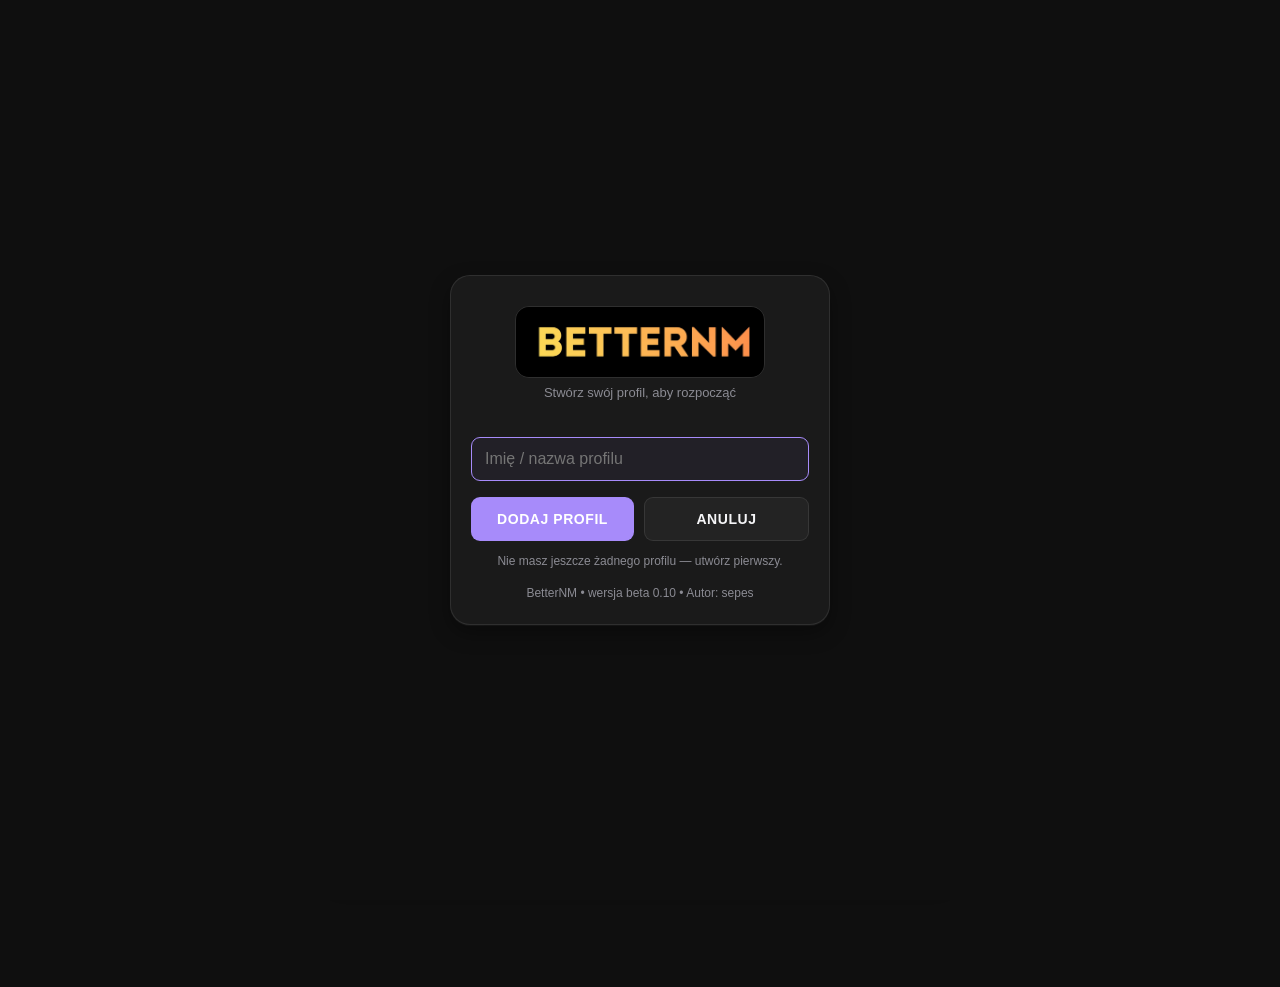
==== commit 1c6fca1f: "Wersja beta 0.10 - wersja widoczna na ekranie profilu, bum cacha Service Workera (v19)" ====
--- a/wersje/beta-0.10/index.html
+++ b/wersje/beta-0.10/index.html
@@ -395,6 +395,7 @@
       </div>
       <button class="btn secondary profile-add-btn" id="profile-add-btn">+ Nowy profil</button>
       <p class="field-hint profile-meta" id="profile-screen-meta"></p>
+      <p class="profile-version" id="profile-version"></p>
     </div>
   </div>
 
--- a/wersje/beta-0.10/style.css
+++ b/wersje/beta-0.10/style.css
@@ -979,6 +979,7 @@
 .profile-name { flex: 1; min-width: 0; overflow: hidden; text-overflow: ellipsis; white-space: nowrap; }
 .profile-add-btn { width: 100%; margin-top: 14px; }
 .profile-meta { text-align: center; margin-top: 12px; }
+.profile-version { text-align: center; margin-top: 14px; font-size: 12px; color: var(--muted); }
 #profile-add-wrap { margin-top: 14px; text-align: left; }
 
 .btn.active { outline: 2px solid var(--accent); outline-offset: 0; }
